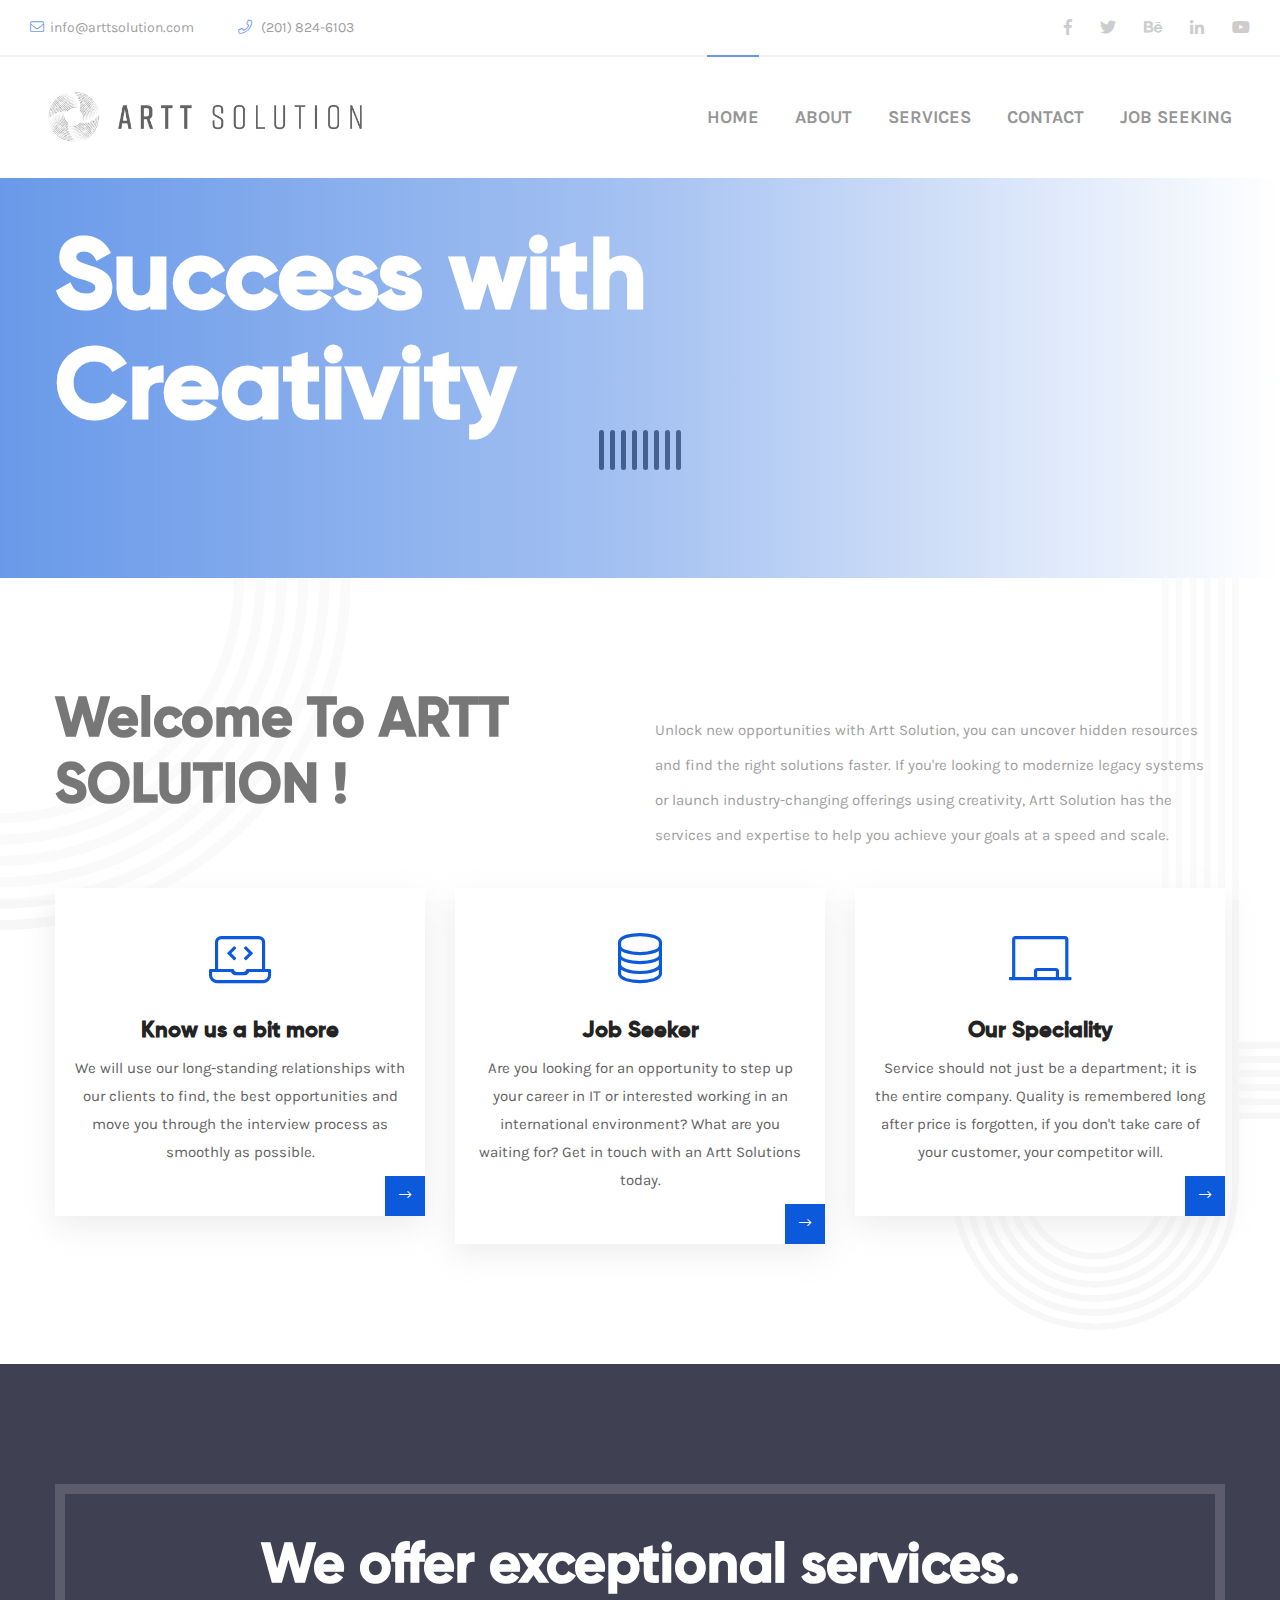
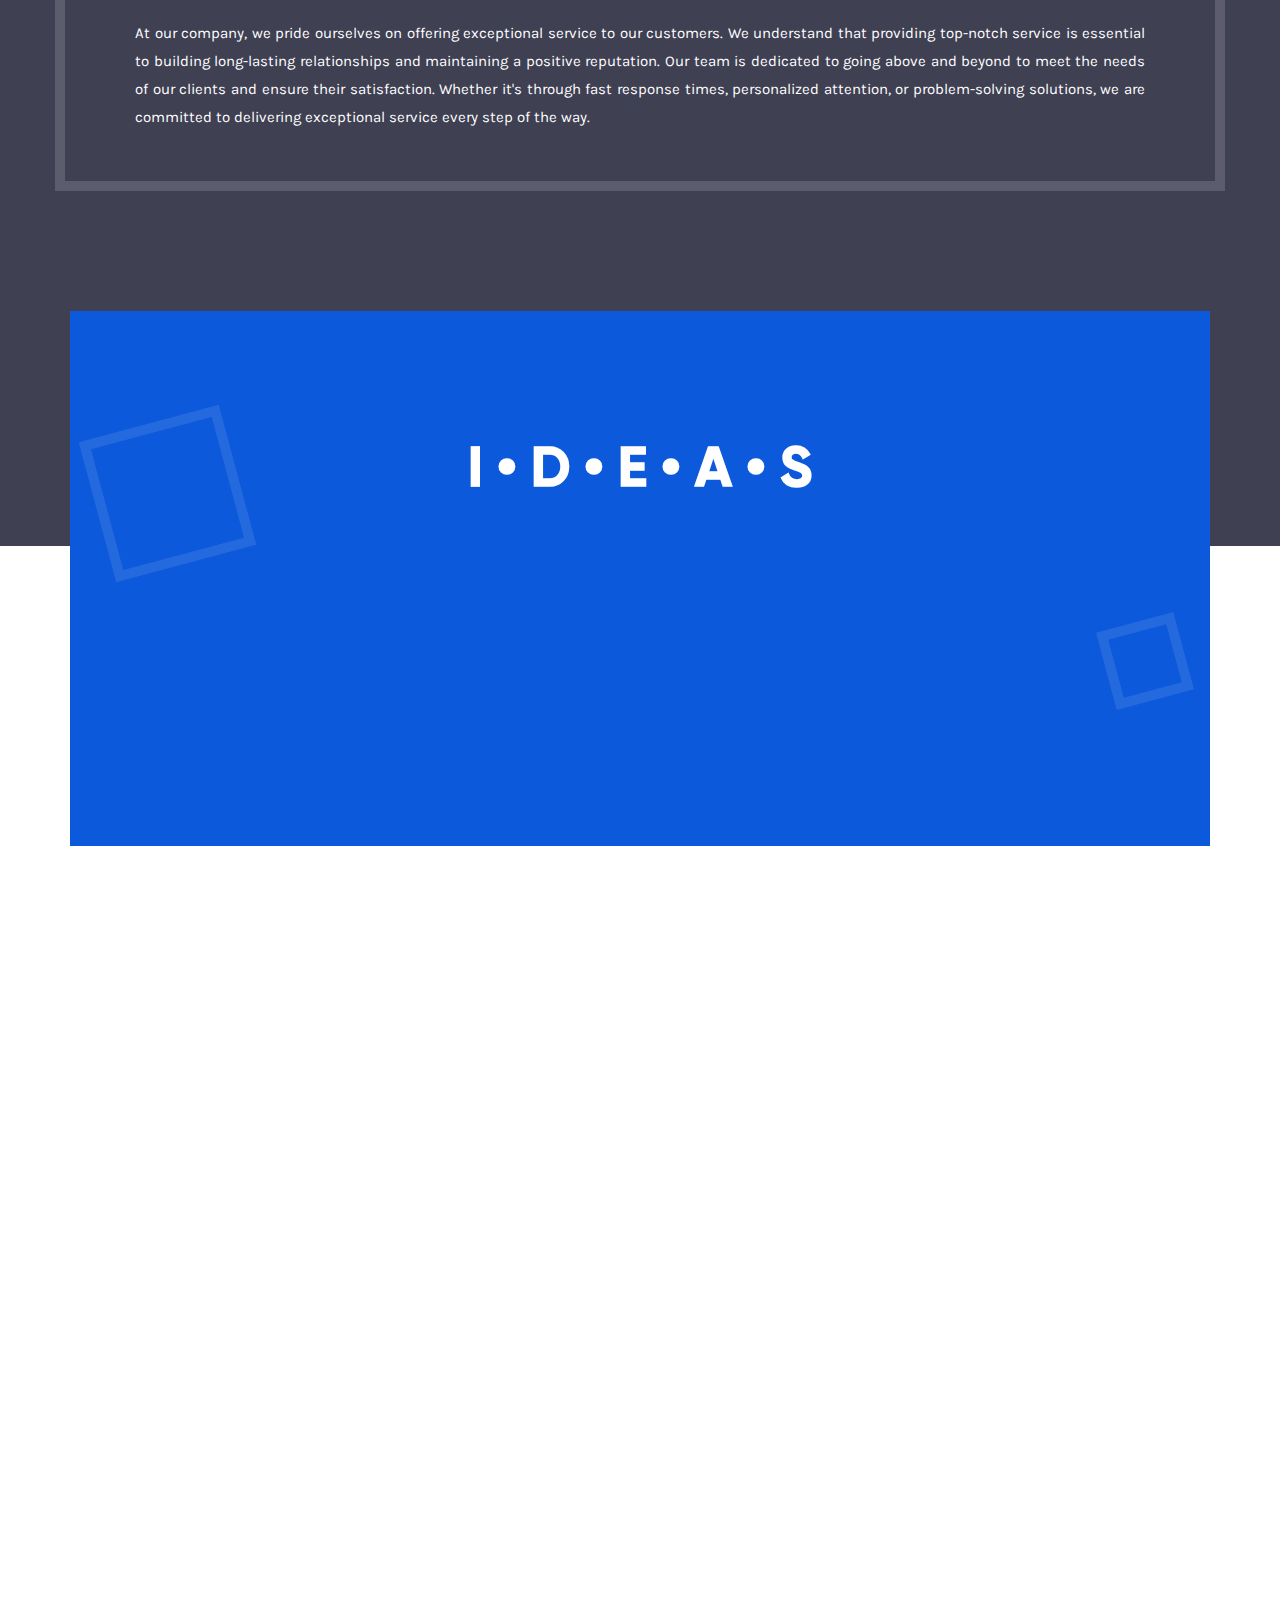
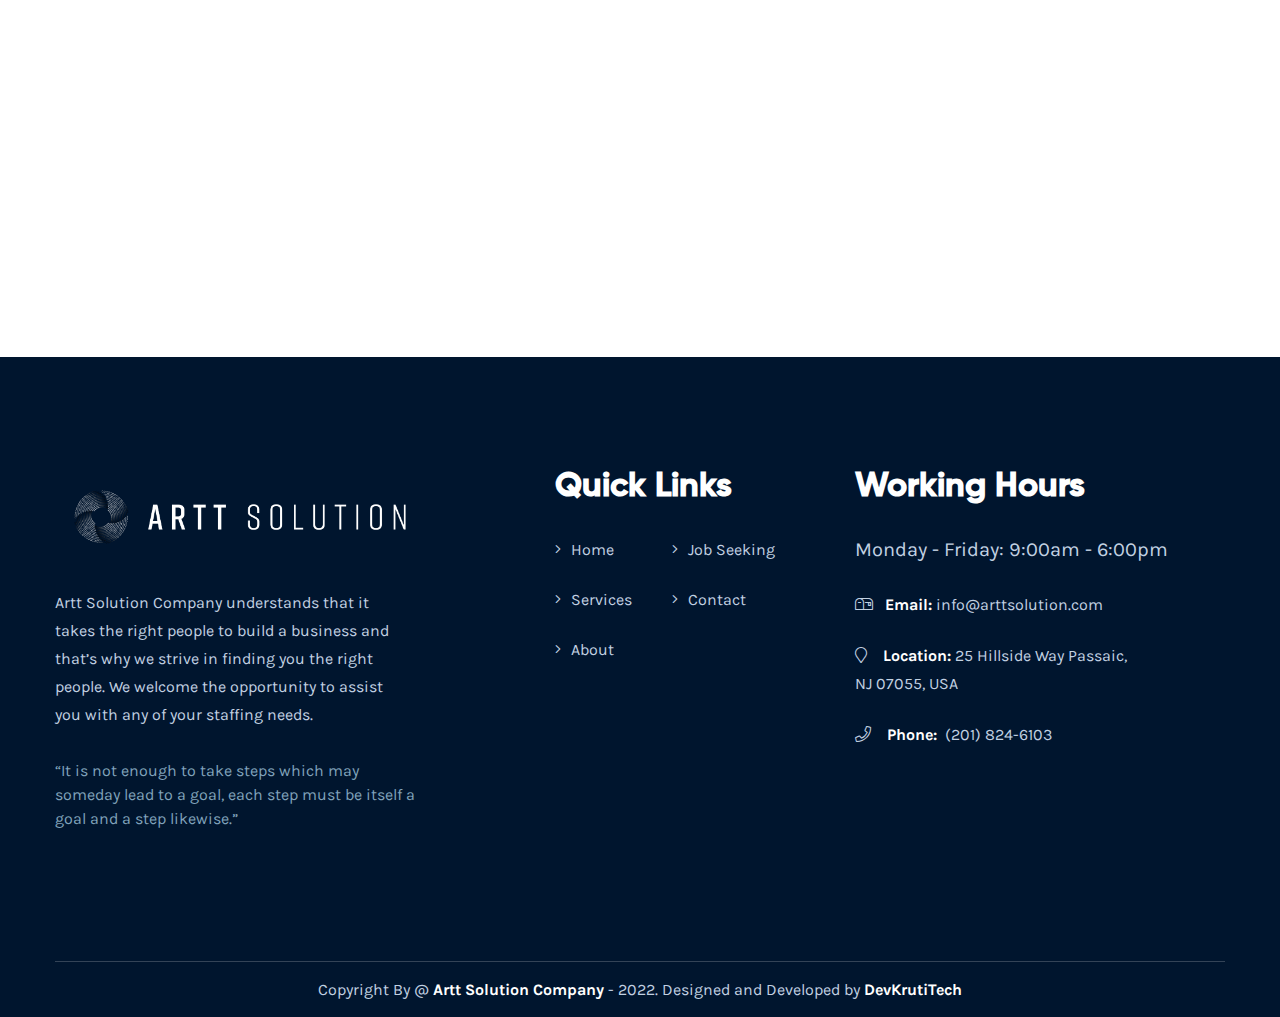
==== index.html @ cd1daffe "merry christmas" ====
<!doctype html>
<html lang="en">

<head>
    <meta charset="utf-8">
    <meta http-equiv="x-ua-compatible" content="ie=edge">
    <meta name="description" content="">
    <meta name="viewport" content="width=device-width, initial-scale=1, shrink-to-fit=no">
    <title>Artt Solution | HomePage</title>
    <link rel="shortcut icon" href="assets/logo/Artt Solution-Faviicon.png" type="image/png">
    <link rel="stylesheet" href="assets/css/bootstrap.min.css">
    <link rel="stylesheet" href="assets/css/all.css">
    <link rel="stylesheet" href="assets/css/magnific-popup.css">
    <link rel="stylesheet" href="assets/css/nice-select.css">
    <link rel="stylesheet" href="assets/css/animate.min.css">
    <link rel="stylesheet" href="assets/css/slick.css">
    <link rel="stylesheet" href="assets/css/default.css">
    <link rel="stylesheet" href="assets/css/style.css">
</head>

<body>
    <div class="preloader">
        <div class="loading">
            <div class="line"></div>
            <div class="line"></div>
            <div class="line"></div>
            <div class="line"></div>
            <div class="line"></div>
            <div class="line"></div>
            <div class="line"></div>
            <div class="line"></div>
        </div>
    </div>

    <header class="header-area header-area-2 header-area-4">
        <div class="header-top pl-30 pr-30 white-bg">
            <div class="row align-items-center">
                <div class="col-md-6 col-sm-7">
                    <div class="header-left-side text-center text-sm-left">
                        <ul>
                            <li><a href="mailto:info@arttsolution.com"><i class="fal fa-envelope"></i>info@arttsolution.com</a></li>
                            <li><a href="tel:(201) 824-6103"><i class="fal fa-phone"></i> (201) 824-6103</a></li>
                        </ul>
                    </div>
                </div>
                <div class="col-md-6 col-sm-5">
                    <div class="header-right-social text-center text-sm-right">
                        <ul>
                            <li><a href="#"><i class="fab fa-facebook-f"></i></a></li>
                            <li><a href="#"><i class="fab fa-twitter"></i></a></li>
                            <li><a href="#"><i class="fab fa-behance"></i></a></li>
                            <li><a href="#"><i class="fab fa-linkedin-in"></i></a></li>
                            <li><a href="#"><i class="fab fa-youtube"></i></a></li>
                        </ul>
                    </div>
                </div>
            </div>
        </div>
        <div class="header-nav">
            <div class="navigation">
                <nav class="navbar navbar-expand-lg navbar-light ">
                    <a class="navbar-brand" href="index.html"><img src="assets/logo/Artt-solution.png" alt="Artt Solution Logo" ></a> <!-- logo -->
                    <button class="navbar-toggler" type="button" data-toggle="collapse" data-target="#navbarSupportedContent" aria-controls="navbarSupportedContent" aria-expanded="false" aria-label="Toggle navigation">
                        <span class="toggler-icon"></span>
                        <span class="toggler-icon"></span>
                        <span class="toggler-icon"></span>
                    </button> <!-- navbar toggler -->

                    <div class="collapse navbar-collapse sub-menu-bar" id="navbarSupportedContent">
                        <ul class="navbar-nav ml-auto">
                            <li class="nav-item active">
                                <a class="nav-link" href="index.html">Home</a>
                                
                            </li>
                            <li class="nav-item">
                                <a class="nav-link" href="about.html">About</a>
                            </li>
                            <li class="nav-item">
                                <a class="nav-link" href="services.html">Services</a>
                            </li>
                           
                            <li class="nav-item">
                                <a class="nav-link" href="contact.html">Contact</a>
                            </li>
                            <li class="nav-item">
                                <a class="nav-link" href="jobseeker.html">Job Seeking</a>
                            </li>
                        </ul>
                    </div> 
                    <!-- <div class="navbar-btn mr-100">
                        <a class="main-btn" href="#">Job Seeking <i class="fal fa-long-arrow-right"></i></a>
                    </div> -->
                </nav>
            </div> 
        </div>
    </header>

    <div class="banner-active">
        <div class="single-banner bg_cover" style="background-image: url(https://images.unsplash.com/photo-1498050108023-c5249f4df085?ixlib=rb-4.0.3&ixid=MnwxMjA3fDB8MHxwaG90by1wYWdlfHx8fGVufDB8fHx8&auto=format&fit=crop&w=872&q=80);">
            <div class="banner-overlay">
                <div class="container">
                    <div class="row">
                        <div class="col-lg-9">
                            <div class="banner-content">
                                <!-- <span data-animation="fadeInLeft" data-delay="0.5s">IT Business Consulting</span> -->
                                <h1 data-animation="fadeInLeft" data-delay="0.9s" class="title">Success with<br>Creativity</h1>
                                <p data-animation="fadeInLeft" data-delay="1.3s"></p>
                                <!-- <a data-animation="fadeInUp" data-delay="1.6s" class="main-btn" href="about.html">About Us <i class="fal fa-long-arrow-right"></i></a> -->
                            </div> <!-- banner content -->
                        </div>
                    </div> <!-- row -->
                </div> <!-- container -->
            </div>
        </div>
        
    </div>

    <div class="who-we-are-area pt-110 pb-120">
        <div class="container">
            <div class="row">
                <div class="col-lg-5 wow fadeInLeft" data-wow-duration="1s" data-wow-delay="0s">
                    <div class="section-title">
                        <!-- <span>--------------</span> -->
                        <h2 class="title">Welcome to ARTT SOLUTION !</h2>
                    </div> <!-- section title -->
                </div>
                <div class="col-lg-6 offset-lg-1 wow fadeInRight"  data-wow-duration="1.5s" data-wow-delay="0s">
                    <div class="section-title">
                        <p>Unlock new opportunities with Artt Solution, you can uncover hidden resources and find the right solutions faster. If you're looking to modernize legacy systems or launch industry-changing offerings using creativity, Artt Solution has the services and expertise to help you achieve your goals at a speed and scale.</p>
                    </div> <!-- section title -->
                </div>
            </div>
            <div class="row">
                <div class="col-lg-4 col-md-6 col-sm-6 wow slideInUp" data-wow-duration=".5s" data-wow-delay="0s">
                    <div class="what-we-do-item text-center mt-30">
                        <i class="fal fa-laptop-code"></i>
                        <h5 class="title">Know us a bit more</h5>
                        <p>We will use our long-standing relationships with our clients to find, the best opportunities and move you through the interview process as smoothly as possible.</p>
                        <a href="about.html"><i class="fal fa-long-arrow-right"></i></a>
                    </div> <!-- what we do item -->
                </div>
                <div class="col-lg-4 col-md-6 col-sm-6 wow slideInUp" data-wow-duration="1.5s" data-wow-delay="0s">
                    <div class="what-we-do-item text-center mt-30">
                        <i class="fal fa-database"></i>
                        <h5 class="title">Job Seeker</h5>
                        <p>Are you looking for an opportunity to step up your career in IT or interested working in an international environment? What are you waiting for? Get in touch with an Artt Solutions today.</p>
                        <a href="jobseeker.html"><i class="fal fa-long-arrow-right"></i></a>
                    </div> <!-- what we do item -->
                </div>
                <div class="col-lg-4 col-md-6 col-sm-6 wow slideInUp" data-wow-duration="2s" data-wow-delay="0s">
                    <div class="what-we-do-item text-center mt-30">
                        <i class="fal fa-chalkboard"></i>
                        <h5 class="title">Our Speciality </h5>
                        <p>Service should not just be a department; it is the entire company. Quality is remembered long after price is forgotten, if you don't take care of your customer, your competitor will.</p>
                        <a href="services.html"><i class="fal fa-long-arrow-right"></i></a>
                    </div> <!-- what we do item -->
                </div>
                
            </div> <!-- row -->
        </div> <!-- container -->
        <div class="what-we-are-shape-1">
            <img src="assets/images/what-we-are-shape-1.png" alt="shape">
        </div>
        <div class="what-we-are-shape-2">
            <img src="assets/images/what-we-are-shape-2.png" alt="shape">
        </div>
    </div>

    <div class="solution-area bg_cover" style="background-image: url(https://images.unsplash.com/photo-1454165804606-c3d57bc86b40?ixlib=rb-4.0.3&ixid=MnwxMjA3fDB8MHxwaG90by1wYWdlfHx8fGVufDB8fHx8&auto=format&fit=crop&w=870&q=80);">
        <div class="solution-overlay pt-120">
            <div class="container">
                <div class="row align-items-center">
                    <div class="col-lg-12">
                        <div class="solution-box">
                            <div class="solution-content" style="margin-right:0px!important;">
                                <h3 class="title text-center">We offer exceptional services.</h3>
                                <p style="text-align: justify;">At our company, we pride ourselves on offering exceptional service to our customers. We understand that providing top-notch service is essential to building long-lasting relationships and maintaining a positive reputation. Our team is dedicated to going above and beyond to meet the needs of our clients and ensure their satisfaction. Whether it's through fast response times, personalized attention, or problem-solving solutions, we are committed to delivering exceptional service every step of the way.</p>
                               
                            </div>
                        </div> <!-- solution box -->
                    </div>
                    
                </div> <!-- row -->
            </div> <!-- container -->
        </div>
    </div>

    <div class="services-title-area">
        <div class="container">
            <div class="row justify-content-center">
                <div class="col-lg-12">
                    <div class="services-title-item text-center">
                        <div class="ring-shape"></div>
                        <!-- <span>IDEAS</span> -->
                        <h3 class="title">I • D • E • A • S</h3>
                    </div> <!-- services title item -->
                </div>
            </div> <!-- row -->
        </div> <!-- container -->
    </div>

    <div class="latest-services-area">
        <div class="container">
            <div class="row justify-content-center">
                <div class="col-lg-4 col-md-6 col-sm-9 wow fadeInUp" data-wow-duration=".5s" data-wow-delay="0s">
                    <div class="single-services mt-30 mb-55">
                        <div class="services-thumb">
                            <img src="assets/ideas-images/1.png" alt="">
                        </div>
                        <div class="services-content">
                            <h4 class="title">INVENTIVE</h4>
                            <p>Our solutions challenge conventional working methods and deliver exceptional results.</p>
   
                        </div>
                    </div> <!-- single services -->
                </div>
                <div class="col-lg-4 col-md-6 col-sm-9 wow fadeInUp" data-wow-duration="1s" data-wow-delay="0s">
                    <div class="single-services mt-30 mb-55">
                        <div class="services-thumb">
                            <img src="assets/ideas-images/2.png" alt="">
                        </div>
                        <div class="services-content">
                            <h4 class="title">DEVOTED</h4>
                            <p>Our clients' satisfaction is solely based on the quality of our work. In order to meet our customers' needs, our teams strive to deliver high-quality services 24/7. As committed as your own employees, our teams are devoted to your business</p>
   
                        </div>
                    </div> <!-- single services -->
                </div>
                <div class="col-lg-4 col-md-6 col-sm-9 wow fadeInUp" data-wow-duration="1.5s" data-wow-delay="0s">
                    <div class="single-services mt-30 mb-55">
                        <div class="services-thumb">
                            <img src="assets/ideas-images/3.png" alt="">
                        </div>
                        <div class="services-content">
                            <h4 class="title">EXCELLENCE</h4>
                            <p>Excellence is at the core of everything we do. The professionalism and experience of our team are matched by their enthusiasm for achieving results.</p>

                        </div>
                    </div> <!-- single services -->
                </div>
                <div class="col-lg-4 col-md-6 col-sm-9 wow fadeInUp" data-wow-duration="2s" data-wow-delay="0s">
                    <div class="single-services mt-30 mb-55">
                        <div class="services-thumb">
                            <img src="assets/ideas-images/4.png" alt="">
                        </div>
                        <div class="services-content">
                            <h4 class="title">ADAPTABILITY</h4>
                            <p>Our large team of experienced staff allows us to quickly adapt to your business's needs. We respond swiftly to your changing business needs with our responsive and agile approach to delivery. </p>

                        </div>
                    </div> <!-- single services -->
                </div>
                <div class="col-lg-4 col-md-6 col-sm-9 wow fadeInUp" data-wow-duration="2.5s" data-wow-delay="0s">
                    <div class="single-services mt-30 mb-55">
                        <div class="services-thumb">
                            <img src="assets/ideas-images/5.png" alt="">
                        </div>
                        <div class="services-content">
                            <h4 class="title">STRATEGIC</h4>
                            <p>We excel at achieving and exceeding your strategic goals through seamless collaboration with your business. Our team understands the unique requirements of your business and delivers them as an extension of your own.</p>
                       
                        </div>
                    </div> <!-- single services -->
                </div>
            </div> <!-- row -->
        </div> <!-- container -->
    </div>

    <!-- <div class="why-choose-area">
        <div class="container">
            <div class="row justify-content-center">
                <div class="col-lg-8">
                    <div class="section-title text-center">
                        <span>why choose us</span>
                        <h2 class="title">We Are Very Different Form Others IT Solutions</h2>
                    </div>
                </div>
            </div>
            <div class="row justify-content-center">
                <div class="col-lg-4 col-md-6 col-sm-9 wow slideInUp" data-wow-duration=".5s" data-wow-delay="0s">
                    <div class="single-choose text-center mt-30">
                        <div class="icon-box">
                            <span></span>
                            <i class="fal fa-laptop-code"></i>
                        </div>
                        <h4 class="title">Cyber Security</h4>
                        <p>We prioritize cybersecurity protocols in order to protect our clients and their assets from potential cyber attacks.</p>
                    </div>
                </div>
                <div class="col-lg-4 col-md-6 col-sm-9 wow slideInUp" data-wow-duration="1s" data-wow-delay="0s">
                    <div class="single-choose text-center mt-30">
                        <div class="icon-box">
                            <span></span>
                            <i class="fal fa-server"></i>
                        </div>
                        <h4 class="title">Computer Networks</h4>
                        <p>We are consistently anticipating in deploying a well structered network, which is hily realiable and can handle heavy loads in same time while provinding best throughput.</p>
                    </div>
                </div>
                <div class="col-lg-4 col-md-6 col-sm-9 wow slideInUp" data-wow-duration="1.5s" data-wow-delay="0s">
                    <div class="single-choose text-center mt-30">
                        <div class="icon-box">
                            <span></span>
                            <i class="fal fa-tools"></i>
                        </div>
                        <h4 class="title">Infrastructure</h4>
                        <p>We assist you and also make infrastructure for computers that can be on your premices or into cloud. Transforming your vision into real computer infrastructure.</p>
                    </div>
                </div>
            </div>
        </div>
        <div class="choose-dot">
            <img src="assets/images/choose-dot.png" alt="">
        </div>
        <div class="choose-shape">
            <img src="assets/images/choose-shape.png" alt="">
        </div>
    </div> -->

    

    

    <footer class="footer-area footer-area-2 footer-area-1 bg_cover" style="background-image: url(assets/images/footer-bg.jpg);">
        <div class="footer-overlay">
            <div class="container position-relative">
                <div class="row">
                    <div class="col-lg-4 col-md-7">
                        <div class="widget-item-1 mt-30">
                            <img src="assets/logo/Artt Solution-White.png" alt="">
                            <p>Artt Solution Company understands that it takes the right people to build a business and that’s why we strive in finding you the right people.
                                We welcome the opportunity to assist you with any of your staffing needs.</p><p></p>
                                “It is not enough to take steps which may someday lead to a goal,
                                each step must be itself a goal and a step likewise.”
                                </p>
                        </div> <!-- widget item 1 -->
                    </div>
                    <div class="col-lg-3 offset-lg-1 col-md-5">
                        <div class="widget-item-2 mt-30">
                            <h4 class="title">Quick Links</h4>
                            <div class="footer-list">
                                <ul>
                                    <li><a href="index.html"><i class="fal fa-angle-right"></i> Home</a></li>
                                    <li><a href="services.html"><i class="fal fa-angle-right"></i> Services</a></li>
                                    <li><a href="about.html"><i class="fal fa-angle-right"></i> About</a></li>

                                </ul>
                                <ul>
                                    <li><a href="jobseeker.html"><i class="fal fa-angle-right"></i> Job Seeking</a></li>
                                    <li><a href="contact.html"><i class="fal fa-angle-right"></i> Contact</a></li>
                                </ul>
                            </div>
                        </div> <!-- widget item 2 -->
                    </div>
                    <div class="col-lg-4 col-md-6">
                        <div class="widget-item-2 widget-item-3 mt-30">
                            <h4 class="title">Working Hours</h4>
                            <ul>
                                <li>Monday - Friday: 9:00am - 6:00pm</li>
                                <li></li>
                            </ul>
                            <p><i class="fal fa-mailbox"></i>&nbsp;&nbsp;&nbsp;<span>Email: </span> info@arttsolution.com</p>
                            <p><i class="fal fa-map-marker"></i> &nbsp;&nbsp;&nbsp;<span>Location: </span> 25 Hillside Way
                                Passaic, <br> NJ 07055, USA
                                </p>
                            <p><i class="fal fa-phone"></i> &nbsp;&nbsp;&nbsp;<span>Phone:&nbsp;</span> (201) 824-6103</p>
                            <!-- <a href="#"><i class="fal fa-angle-right"></i>Discover More</a> -->
                        </div> <!-- widget item 3 -->
                    </div>
                </div> <!-- row -->
                <div class="row">
                    <div class="col-lg-12">
                        <div class="footer-copyright">
                            <p>Copyright By @ <span>Artt Solution Company</span> - 2022. Designed and Developed by   <a href="https://devkrutitech.com"><span>DevKrutiTech</span></a></p>
                        </div> <!-- footer copyright -->
                    </div>
                </div> <!-- row -->
            </div> <!-- container -->
        </div>
    </footer>
    
    <div class="back-to-top back-to-top-2">
        <a href="">
            <i class="fas fa-arrow-up"></i>
        </a>
    </div>
    <script src="assets/js/vendor/modernizr-3.6.0.min.js"></script>
    <script src="assets/js/vendor/jquery-1.12.4.min.js"></script>
    <script src="assets/js/bootstrap.min.js"></script>
    <script src="assets/js/popper.min.js"></script>
    <script src="assets/js/slick.min.js"></script>
    <script src="assets/js/isotope.pkgd.min.js"></script>
    <script src="assets/js/imagesloaded.pkgd.min.js"></script>
    <script src="assets/js/jquery.magnific-popup.min.js"></script>
    <script src="assets/js/jquery.counterup.min.js"></script>
    <script src="assets/js/circle-progress.min.js"></script>
    <script src="assets/js/jquery.syotimer.min.js"></script>
    <script src="assets/js/jquery.nice-select.min.js"></script>
    <script src="assets/js/wow.min.js"></script>
    <script src="assets/js/waypoints.min.js"></script>
    <script src="assets/js/main.js"></script>
</body>

</html>
---- assets/css/nice-select.css ----
.nice-select {
  -webkit-tap-highlight-color: transparent;
  background-color: #fff;
  border-radius: 5px;
  border: solid 1px #e8e8e8;
  box-sizing: border-box;
  clear: both;
  cursor: pointer;
  display: block;
  float: left;
  font-family: inherit;
  font-size: 14px;
  font-weight: normal;
  height: 42px;
  line-height: 40px;
  outline: none;
  padding-left: 18px;
  padding-right: 30px;
  position: relative;
  text-align: left !important;
  -webkit-transition: all 0.2s ease-in-out;
  transition: all 0.2s ease-in-out;
  -webkit-user-select: none;
     -moz-user-select: none;
      -ms-user-select: none;
          user-select: none;
  white-space: nowrap;
  width: auto; }
  .nice-select:hover {
    border-color: #dbdbdb; }
  .nice-select:active, .nice-select.open, .nice-select:focus {
    border-color: #999; }
  .nice-select:after {
    border-bottom: 2px solid #999;
    border-right: 2px solid #999;
    content: '';
    display: block;
    height: 5px;
    margin-top: -4px;
    pointer-events: none;
    position: absolute;
    right: 12px;
    top: 50%;
    -webkit-transform-origin: 66% 66%;
        -ms-transform-origin: 66% 66%;
            transform-origin: 66% 66%;
    -webkit-transform: rotate(45deg);
        -ms-transform: rotate(45deg);
            transform: rotate(45deg);
    -webkit-transition: all 0.15s ease-in-out;
    transition: all 0.15s ease-in-out;
    width: 5px; }
  .nice-select.open:after {
    -webkit-transform: rotate(-135deg);
        -ms-transform: rotate(-135deg);
            transform: rotate(-135deg); }
  .nice-select.open .list {
    opacity: 1;
    pointer-events: auto;
    -webkit-transform: scale(1) translateY(0);
        -ms-transform: scale(1) translateY(0);
            transform: scale(1) translateY(0); }
  .nice-select.disabled {
    border-color: #ededed;
    color: #999;
    pointer-events: none; }
    .nice-select.disabled:after {
      border-color: #cccccc; }
  .nice-select.wide {
    width: 100%; }
    .nice-select.wide .list {
      left: 0 !important;
      right: 0 !important; }
  .nice-select.right {
    float: right; }
    .nice-select.right .list {
      left: auto;
      right: 0; }
  .nice-select.small {
    font-size: 12px;
    height: 36px;
    line-height: 34px; }
    .nice-select.small:after {
      height: 4px;
      width: 4px; }
    .nice-select.small .option {
      line-height: 34px;
      min-height: 34px; }
  .nice-select .list {
    background-color: #fff;
    border-radius: 5px;
    box-shadow: 0 0 0 1px rgba(68, 68, 68, 0.11);
    box-sizing: border-box;
    margin-top: 4px;
    opacity: 0;
    overflow: hidden;
    padding: 0;
    pointer-events: none;
    position: absolute;
    top: 100%;
    left: 0;
    -webkit-transform-origin: 50% 0;
        -ms-transform-origin: 50% 0;
            transform-origin: 50% 0;
    -webkit-transform: scale(0.75) translateY(-21px);
        -ms-transform: scale(0.75) translateY(-21px);
            transform: scale(0.75) translateY(-21px);
    -webkit-transition: all 0.2s cubic-bezier(0.5, 0, 0, 1.25), opacity 0.15s ease-out;
    transition: all 0.2s cubic-bezier(0.5, 0, 0, 1.25), opacity 0.15s ease-out;
    z-index: 9; }
    .nice-select .list:hover .option:not(:hover) {
      background-color: transparent !important; }
  .nice-select .option {
    cursor: pointer;
    font-weight: 400;
    line-height: 40px;
    list-style: none;
    min-height: 40px;
    outline: none;
    padding-left: 18px;
    padding-right: 29px;
    text-align: left;
    -webkit-transition: all 0.2s;
    transition: all 0.2s; }
    .nice-select .option:hover, .nice-select .option.focus, .nice-select .option.selected.focus {
      background-color: #f6f6f6; }
    .nice-select .option.selected {
      font-weight: bold; }
    .nice-select .option.disabled {
      background-color: transparent;
      color: #999;
      cursor: default; }

.no-csspointerevents .nice-select .list {
  display: none; }

.no-csspointerevents .nice-select.open .list {
  display: block; }
---- assets/css/default.css ----
/* Deafult Margin & Padding */
/*-- Margin Top --*/
.mt-5 {
	margin-top: 5px;
}
.mt-10 {
	margin-top: 10px;
}
.mt-15 {
	margin-top: 15px;
}
.mt-20 {
	margin-top: 20px;
}
.mt-25 {
	margin-top: 25px;
}
.mt-30 {
	margin-top: 30px;
}
.mt-35 {
	margin-top: 35px;
}
.mt-40 {
	margin-top: 40px;
}
.mt-45 {
	margin-top: 45px;
}
.mt-50 {
	margin-top: 50px;
}
.mt-55 {
	margin-top: 55px;
}
.mt-60 {
	margin-top: 60px;
}
.mt-65 {
	margin-top: 65px;
}
.mt-70 {
	margin-top: 70px;
}
.mt-75 {
	margin-top: 75px;
}
.mt-80 {
	margin-top: 80px;
}
.mt-85 {
	margin-top: 85px;
}
.mt-90 {
	margin-top: 90px;
}
.mt-95 {
	margin-top: 95px;
}
.mt-100 {
	margin-top: 100px;
}
.mt-105 {
	margin-top: 105px;
}
.mt-110 {
	margin-top: 110px;
}
.mt-115 {
	margin-top: 115px;
}
.mt-120 {
	margin-top: 120px;
}
.mt-125 {
	margin-top: 125px;
}
.mt-130 {
	margin-top: 130px;
}
.mt-135 {
	margin-top: 135px;
}
.mt-140 {
	margin-top: 140px;
}
.mt-145 {
	margin-top: 145px;
}
.mt-150 {
	margin-top: 150px;
}
.mt-155 {
	margin-top: 155px;
}
.mt-160 {
	margin-top: 160px;
}
.mt-165 {
	margin-top: 165px;
}
.mt-170 {
	margin-top: 170px;
}
.mt-175 {
	margin-top: 175px;
}
.mt-180 {
	margin-top: 180px;
}
.mt-185 {
	margin-top: 185px;
}
.mt-190 {
	margin-top: 190px;
}
.mt-195 {
	margin-top: 195px;
}
.mt-200 {
	margin-top: 200px;
}
/*-- Margin Bottom --*/

.mb-5 {
	margin-bottom: 5px;
}
.mb-10 {
	margin-bottom: 10px;
}
.mb-15 {
	margin-bottom: 15px;
}
.mb-20 {
	margin-bottom: 20px;
}
.mb-25 {
	margin-bottom: 25px;
}
.mb-30 {
	margin-bottom: 30px;
}
.mb-35 {
	margin-bottom: 35px;
}
.mb-40 {
	margin-bottom: 40px;
}
.mb-45 {
	margin-bottom: 45px;
}
.mb-50 {
	margin-bottom: 50px;
}
.mb-55 {
	margin-bottom: 55px;
}
.mb-60 {
	margin-bottom: 60px;
}
.mb-65 {
	margin-bottom: 65px;
}
.mb-70 {
	margin-bottom: 70px;
}
.mb-75 {
	margin-bottom: 75px;
}
.mb-80 {
	margin-bottom: 80px;
}
.mb-85 {
	margin-bottom: 85px;
}
.mb-90 {
	margin-bottom: 90px;
}
.mb-95 {
	margin-bottom: 95px;
}
.mb-100 {
	margin-bottom: 100px;
}
.mb-105 {
	margin-bottom: 105px;
}
.mb-110 {
	margin-bottom: 110px;
}
.mb-115 {
	margin-bottom: 115px;
}
.mb-120 {
	margin-bottom: 120px;
}
.mb-125 {
	margin-bottom: 125px;
}
.mb-130 {
	margin-bottom: 130px;
}
.mb-135 {
	margin-bottom: 135px;
}
.mb-140 {
	margin-bottom: 140px;
}
.mb-145 {
	margin-bottom: 145px;
}
.mb-150 {
	margin-bottom: 150px;
}
.mb-155 {
	margin-bottom: 155px;
}
.mb-160 {
	margin-bottom: 160px;
}
.mb-165 {
	margin-bottom: 165px;
}
.mb-170 {
	margin-bottom: 170px;
}
.mb-175 {
	margin-bottom: 175px;
}
.mb-180 {
	margin-bottom: 180px;
}
.mb-185 {
	margin-bottom: 185px;
}
.mb-190 {
	margin-bottom: 190px;
}
.mb-195 {
	margin-bottom: 195px;
}
.mb-200 {
	margin-bottom: 200px;
}
/*-- margin left --*/
.ml-5 {
	margin-left: 5px;
}
.ml-10 {
	margin-left: 10px;
}
.ml-15 {
	margin-left: 15px;
}
.ml-20 {
	margin-left: 20px;
}
.ml-25 {
	margin-left: 25px;
}
.ml-30 {
	margin-left: 30px;
}
.ml-35 {
	margin-left: 35px;
}
.ml-40 {
	margin-left: 40px;
}
.ml-45 {
	margin-left: 45px;
}
.ml-50 {
	margin-left: 50px;
}
.ml-55 {
	margin-left: 55px;
}
.ml-60 {
	margin-left: 60px;
}
.ml-65 {
	margin-left: 65px;
}
.ml-70 {
	margin-left: 70px;
}
.ml-75 {
	margin-left: 75px;
}
.ml-80 {
	margin-left: 80px;
}
.ml-85 {
	margin-left: 85px;
}
.ml-90 {
	margin-left: 90px;
}
.ml-95 {
	margin-left: 95px;
}
.ml-100 {
	margin-left: 100px;
}
.ml-105 {
	margin-left: 105px;
}
.ml-110 {
	margin-left: 110px;
}
.ml-115 {
	margin-left: 115px;
}
.ml-120 {
	margin-left: 120px;
}
.ml-125 {
	margin-left: 125px;
}
.ml-130 {
	margin-left: 130px;
}
.ml-135 {
	margin-left: 135px;
}
.ml-140 {
	margin-left: 140px;
}
.ml-145 {
	margin-left: 145px;
}
.ml-150 {
	margin-left: 150px;
}
.ml-155 {
	margin-left: 155px;
}
.ml-160 {
	margin-left: 160px;
}
.ml-165 {
	margin-left: 165px;
}
.ml-170 {
	margin-left: 170px;
}
.ml-175 {
	margin-left: 175px;
}
.ml-180 {
	margin-left: 180px;
}
.ml-185 {
	margin-left: 185px;
}
.ml-190 {
	margin-left: 190px;
}
.ml-195 {
	margin-left: 195px;
}
.ml-200 {
	margin-left: 200px;
}
/*-- margin right --*/
.mr-5 {
	margin-right: 5px;
}
.mr-10 {
	margin-right: 10px;
}
.mr-15 {
	margin-right: 15px;
}
.mr-20 {
	margin-right: 20px;
}
.mr-25 {
	margin-right: 25px;
}
.mr-30 {
	margin-right: 30px;
}
.mr-35 {
	margin-right: 35px;
}
.mr-40 {
	margin-right: 40px;
}
.mr-45 {
	margin-right: 45px;
}
.mr-50 {
	margin-right: 50px;
}
.mr-55 {
	margin-right: 55px;
}
.mr-60 {
	margin-right: 60px;
}
.mr-65 {
	margin-right: 65px;
}
.mr-70 {
	margin-right: 70px;
}
.mr-75 {
	margin-right: 75px;
}
.mr-80 {
	margin-right: 80px;
}
.mr-85 {
	margin-right: 85px;
}
.mr-90 {
	margin-right: 90px;
}
.mr-95 {
	margin-right: 95px;
}
.mr-100 {
	margin-right: 100px;
}
.mr-105 {
	margin-right: 105px;
}
.mr-110 {
	margin-right: 110px;
}
.mr-115 {
	margin-right: 115px;
}
.mr-120 {
	margin-right: 120px;
}
.mr-125 {
	margin-right: 125px;
}
.mr-130 {
	margin-right: 130px;
}
.mr-135 {
	margin-right: 135px;
}
.mr-140 {
	margin-right: 140px;
}
.mr-145 {
	margin-right: 145px;
}
.mr-150 {
	margin-right: 150px;
}
.mr-155 {
	margin-right: 155px;
}
.mr-160 {
	margin-right: 160px;
}
.mr-165 {
	margin-right: 165px;
}
.mr-170 {
	margin-right: 170px;
}
.mr-175 {
	margin-right: 175px;
}
.mr-180 {
	margin-right: 180px;
}
.mr-185 {
	margin-right: 185px;
}
.mr-190 {
	margin-right: 190px;
}
.mr-195 {
	margin-right: 195px;
}
.mr-200 {
	margin-right: 200px;
}


/*-- Padding Top --*/

.pt-5 {
	padding-top: 5px;
}
.pt-10 {
	padding-top: 10px;
}
.pt-15 {
	padding-top: 15px;
}
.pt-20 {
	padding-top: 20px;
}
.pt-25 {
	padding-top: 25px;
}
.pt-30 {
	padding-top: 30px;
}
.pt-35 {
	padding-top: 35px;
}
.pt-40 {
	padding-top: 40px;
}
.pt-45 {
	padding-top: 45px;
}
.pt-50 {
	padding-top: 50px;
}
.pt-55 {
	padding-top: 55px;
}
.pt-60 {
	padding-top: 60px;
}
.pt-65 {
	padding-top: 65px;
}
.pt-70 {
	padding-top: 70px;
}
.pt-75 {
	padding-top: 75px;
}
.pt-80 {
	padding-top: 80px;
}
.pt-85 {
	padding-top: 85px;
}
.pt-90 {
	padding-top: 90px;
}
.pt-95 {
	padding-top: 95px;
}
.pt-100 {
	padding-top: 100px;
}
.pt-105 {
	padding-top: 105px;
}
.pt-110 {
	padding-top: 110px;
}
.pt-115 {
	padding-top: 115px;
}
.pt-120 {
	padding-top: 120px;
}
.pt-125 {
	padding-top: 125px;
}
.pt-130 {
	padding-top: 130px;
}
.pt-135 {
	padding-top: 135px;
}
.pt-140 {
	padding-top: 140px;
}
.pt-145 {
	padding-top: 145px;
}
.pt-150 {
	padding-top: 150px;
}
.pt-155 {
	padding-top: 155px;
}
.pt-160 {
	padding-top: 160px;
}
.pt-165 {
	padding-top: 165px;
}
.pt-170 {
	padding-top: 170px;
}
.pt-175 {
	padding-top: 175px;
}
.pt-180 {
	padding-top: 180px;
}
.pt-185 {
	padding-top: 185px;
}
.pt-190 {
	padding-top: 190px;
}
.pt-195 {
	padding-top: 195px;
}
.pt-200 {
	padding-top: 200px;
}
/*-- Padding Bottom --*/

.pb-5 {
	padding-bottom: 5px;
}
.pb-10 {
	padding-bottom: 10px;
}
.pb-15 {
	padding-bottom: 15px;
}
.pb-20 {
	padding-bottom: 20px;
}
.pb-25 {
	padding-bottom: 25px;
}
.pb-30 {
	padding-bottom: 30px;
}
.pb-35 {
	padding-bottom: 35px;
}
.pb-40 {
	padding-bottom: 40px;
}
.pb-45 {
	padding-bottom: 45px;
}
.pb-50 {
	padding-bottom: 50px;
}
.pb-55 {
	padding-bottom: 55px;
}
.pb-60 {
	padding-bottom: 60px;
}
.pb-65 {
	padding-bottom: 65px;
}
.pb-70 {
	padding-bottom: 70px;
}
.pb-75 {
	padding-bottom: 75px;
}
.pb-80 {
	padding-bottom: 80px;
}
.pb-85 {
	padding-bottom: 85px;
}
.pb-90 {
	padding-bottom: 90px;
}
.pb-95 {
	padding-bottom: 95px;
}
.pb-100 {
	padding-bottom: 100px;
}
.pb-105 {
	padding-bottom: 105px;
}
.pb-110 {
	padding-bottom: 110px;
}
.pb-115 {
	padding-bottom: 115px;
}
.pb-120 {
	padding-bottom: 120px;
}
.pb-125 {
	padding-bottom: 125px;
}
.pb-130 {
	padding-bottom: 130px;
}
.pb-135 {
	padding-bottom: 135px;
}
.pb-140 {
	padding-bottom: 140px;
}
.pb-145 {
	padding-bottom: 145px;
}
.pb-150 {
	padding-bottom: 150px;
}
.pb-155 {
	padding-bottom: 155px;
}
.pb-160 {
	padding-bottom: 160px;
}
.pb-165 {
	padding-bottom: 165px;
}
.pb-170 {
	padding-bottom: 170px;
}
.pb-175 {
	padding-bottom: 175px;
}
.pb-180 {
	padding-bottom: 180px;
}
.pb-185 {
	padding-bottom: 185px;
}
.pb-190 {
	padding-bottom: 190px;
}
.pb-195 {
	padding-bottom: 195px;
}
.pb-200 {
	padding-bottom: 200px;
}

/*-- Padding left --*/

.pl-0 {
	padding-left: 0px;
}
.pl-5 {
	padding-left: 5px;
}
.pl-10 {
	padding-left: 10px;
}
.pl-15 {
	padding-left: 15px;
}
.pl-20 {
	padding-left: 20px;
}
.pl-25 {
	padding-left: 25px;
}
.pl-30 {
	padding-left: 30px;
}
.pl-35 {
	padding-left: 35px;
}
.pl-40 {
	padding-left: 40px;
}
.pl-45 {
	padding-left: 45px;
}
.pl-50 {
	padding-left: 50px;
}
.pl-55 {
	padding-left: 55px;
}
.pl-60 {
	padding-left: 60px;
}
.pl-65 {
	padding-left: 65px;
}
.pl-70 {
	padding-left: 70px;
}
.pl-75 {
	padding-left: 75px;
}
.pl-80 {
	padding-left: 80px;
}
.pl-85 {
	padding-left: 85px;
}
.pl-90 {
	padding-left: 90px;
}
.pl-100 {
	padding-left: 100px;
}
.pl-105 {
	padding-left: 105px;
}
.pl-110 {
	padding-left: 110px;
}
.pl-115 {
	padding-left: 115px;
}
.pl-120 {
	padding-left: 120px;
}
.pl-125 {
	padding-left: 125px;
}
/*-- Padding right --*/

.pr-0 {
	padding-right: 0px;
}
.pr-5 {
	padding-right: 5px;
}
.pr-10 {
	padding-right: 10px;
}
.pr-15 {
	padding-right: 15px;
}
.pr-20 {
	padding-right: 20px;
}
.pr-25 {
	padding-right: 25px;
}
.pr-30 {
	padding-right: 30px;
}
.pr-35 {
	padding-right: 35px;
}
.pr-40 {
	padding-right: 40px;
}
.pr-45 {
	padding-right: 45px;
}
.pr-50 {
	padding-right: 50px;
}
.pr-55 {
	padding-right: 55px;
}
.pr-60 {
	padding-right: 60px;
}
.pr-65 {
	padding-right: 65px;
}
.pr-70 {
	padding-right: 70px;
}
.pr-75 {
	padding-right: 75px;
}
.pr-80 {
	padding-right: 80px;
}
.pr-85 {
	padding-right: 85px;
}
.pr-90 {
	padding-right: 90px;
}
.pr-95 {
	padding-right: 95px;
}
.pr-100 {
	padding-right: 100px;
}
.pr-105 {
	padding-right: 105px;
}
.pr-110 {
	padding-right: 110px;
}
.pr-115 {
	padding-right: 115px;
}
.pr-120 {
	padding-right: 120px;
}
.pr-125 {
	padding-right: 125px;
}
.pr-130 {
	padding-right: 130px;
}
/* Background Color */

.gray-bg {
	background: #f4fbff;
}
.white-bg {
	background: #fff;
}
.black-bg {
	background: #222;
}
/* Color */

.white {
	color: #fff;
}
.black {
	color: #222;
}
/* black overlay */

[data-overlay] {
	position: relative;
}
[data-overlay]::before {
	background: #000 none repeat scroll 0 0;
	content: "";
	height: 100%;
	left: 0;
	position: absolute;
	top: 0;
	width: 100%;
	z-index: 1;
}
[data-overlay="3"]::before {
	opacity: 0.3;
}
[data-overlay="4"]::before {
	opacity: 0.4;
}
[data-overlay="5"]::before {
	opacity: 0.5;
}
[data-overlay="6"]::before {
	opacity: 0.6;
}
[data-overlay="7"]::before {
	opacity: 0.7;
}
[data-overlay="8"]::before {
	opacity: 0.8;
}
[data-overlay="9"]::before {
	opacity: 0.9;
}
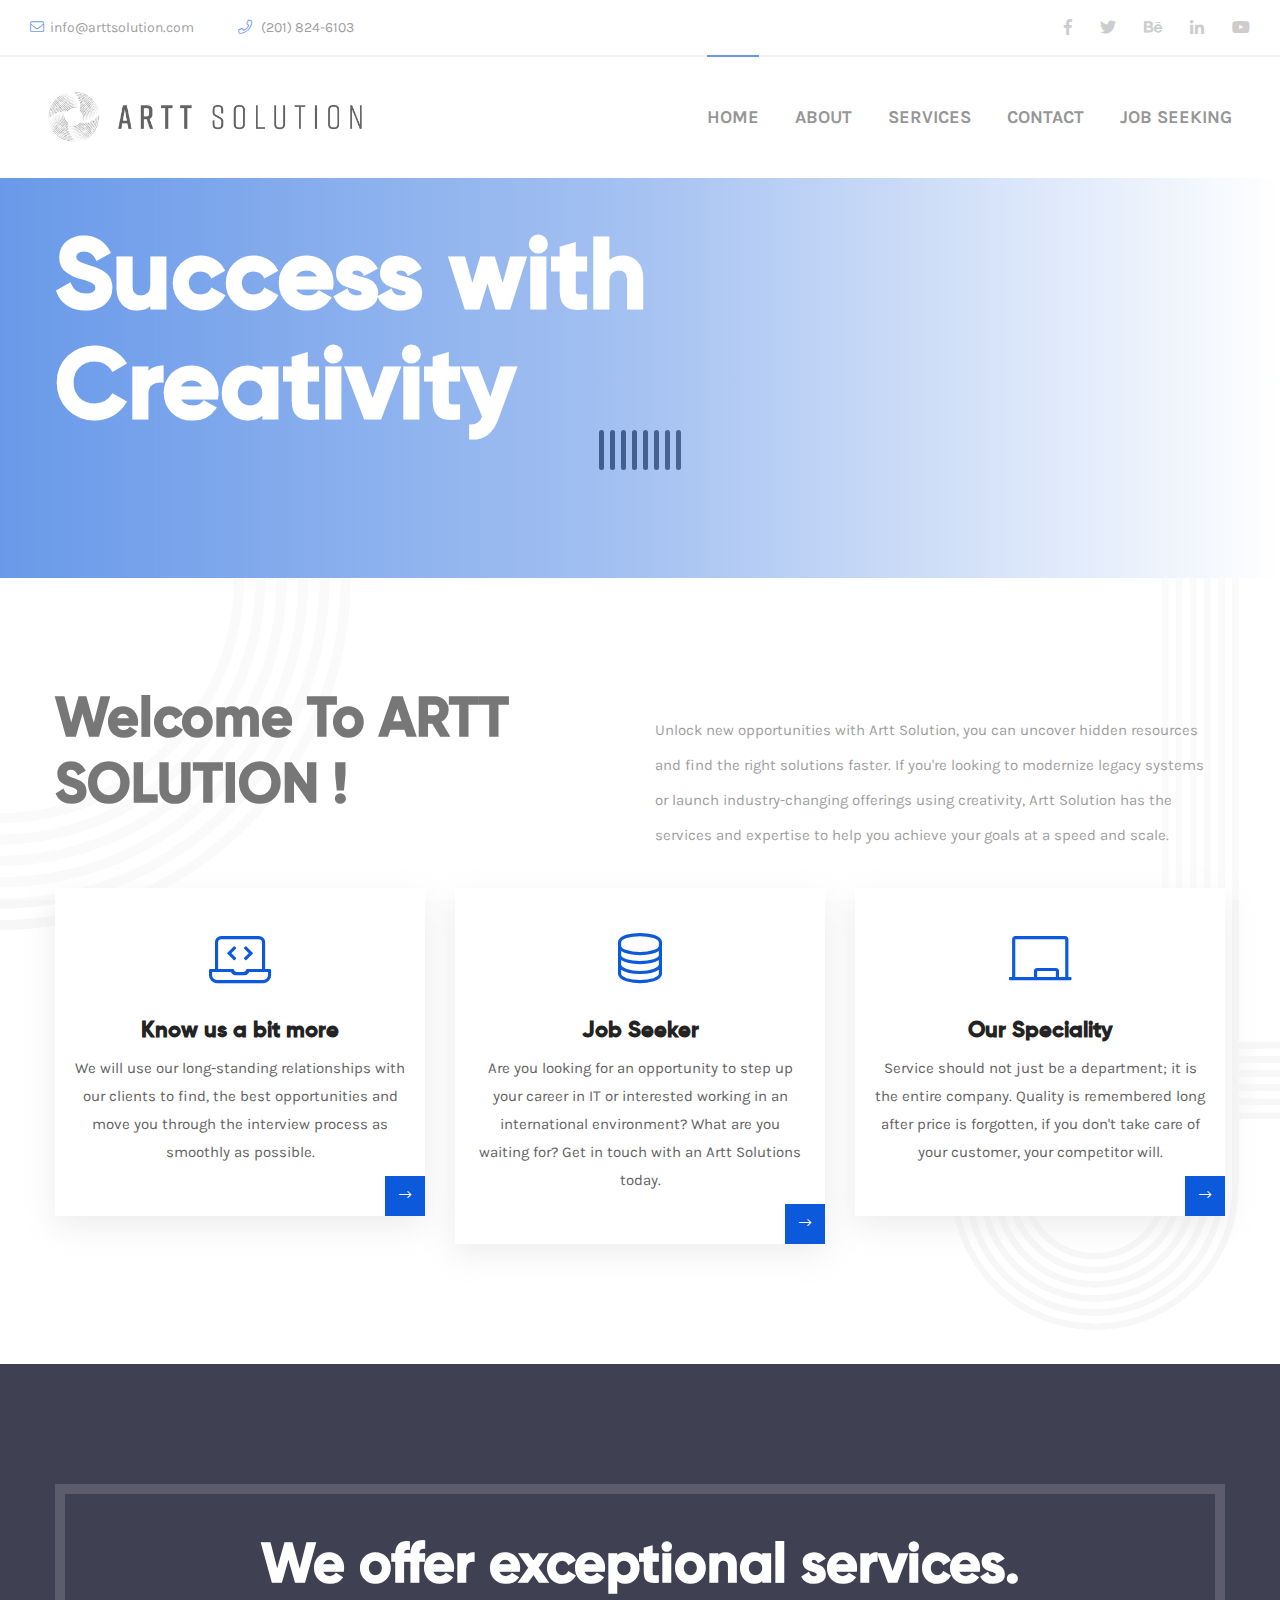
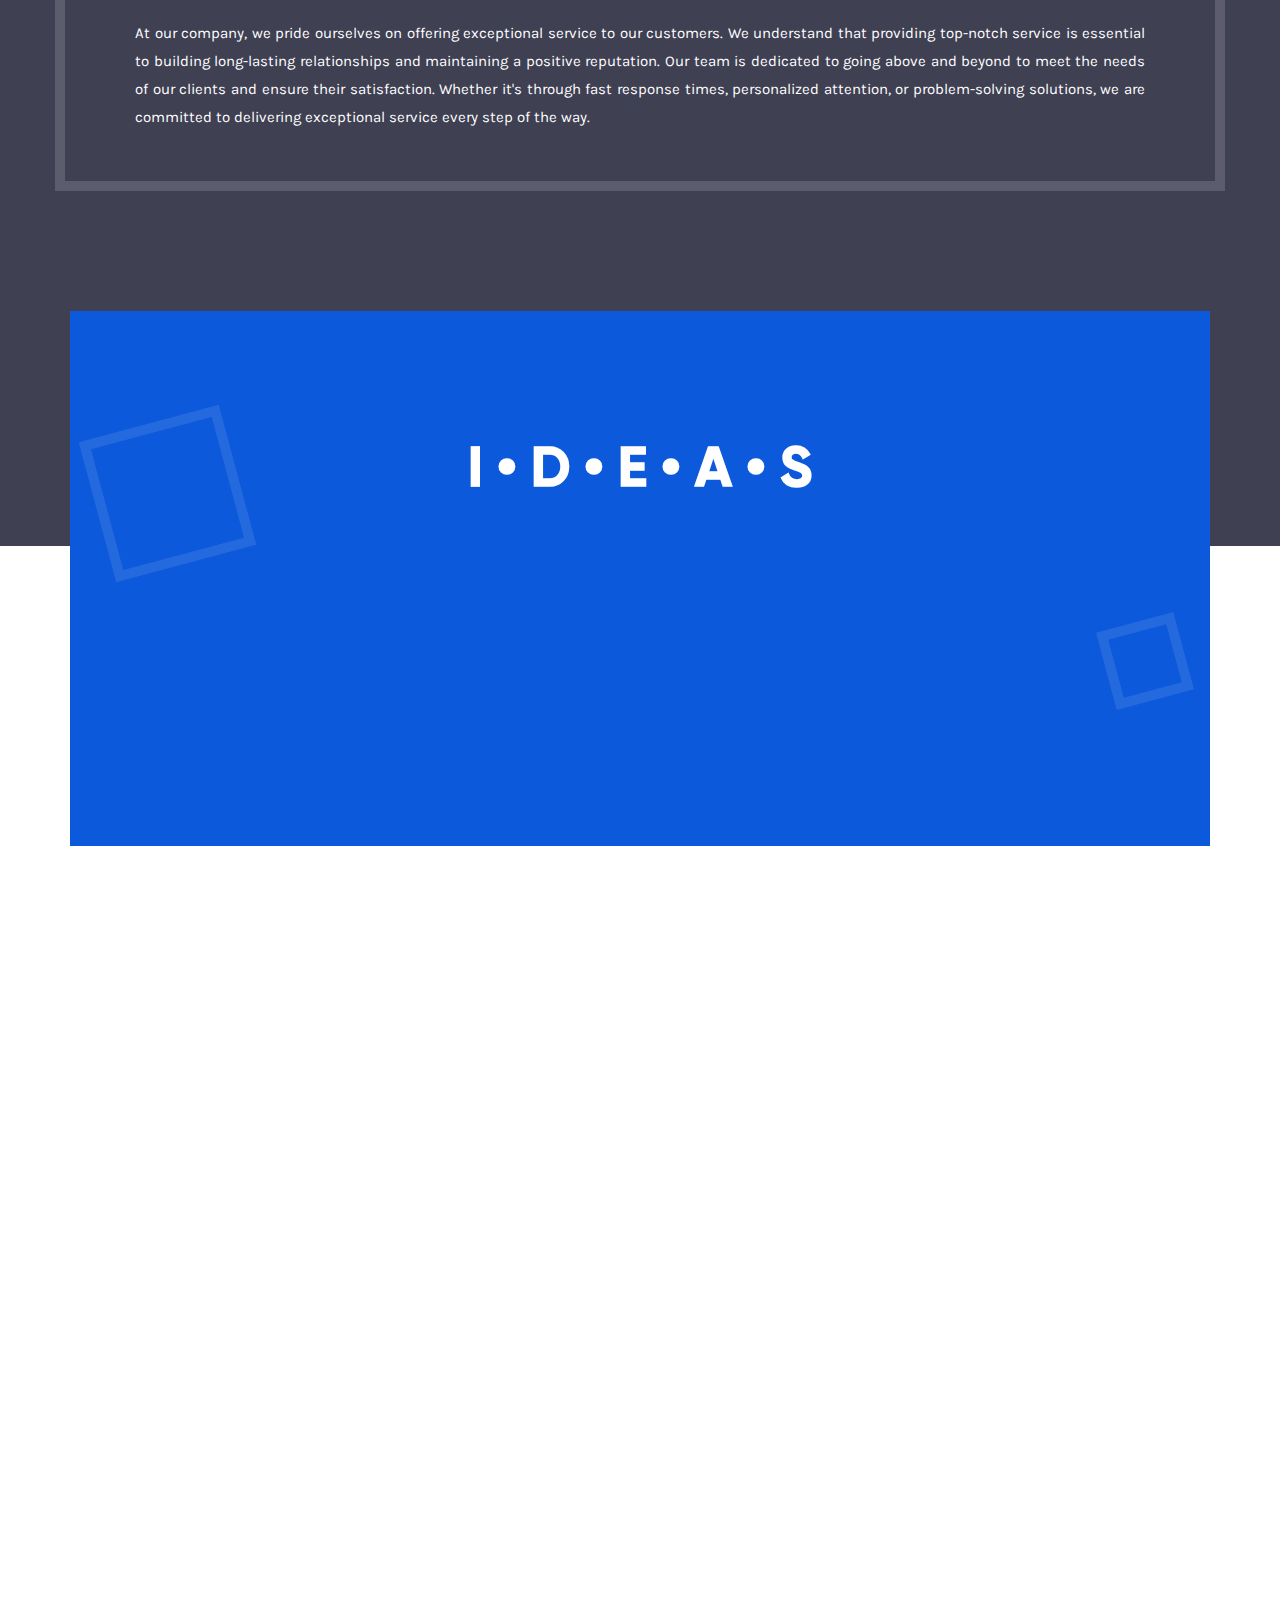
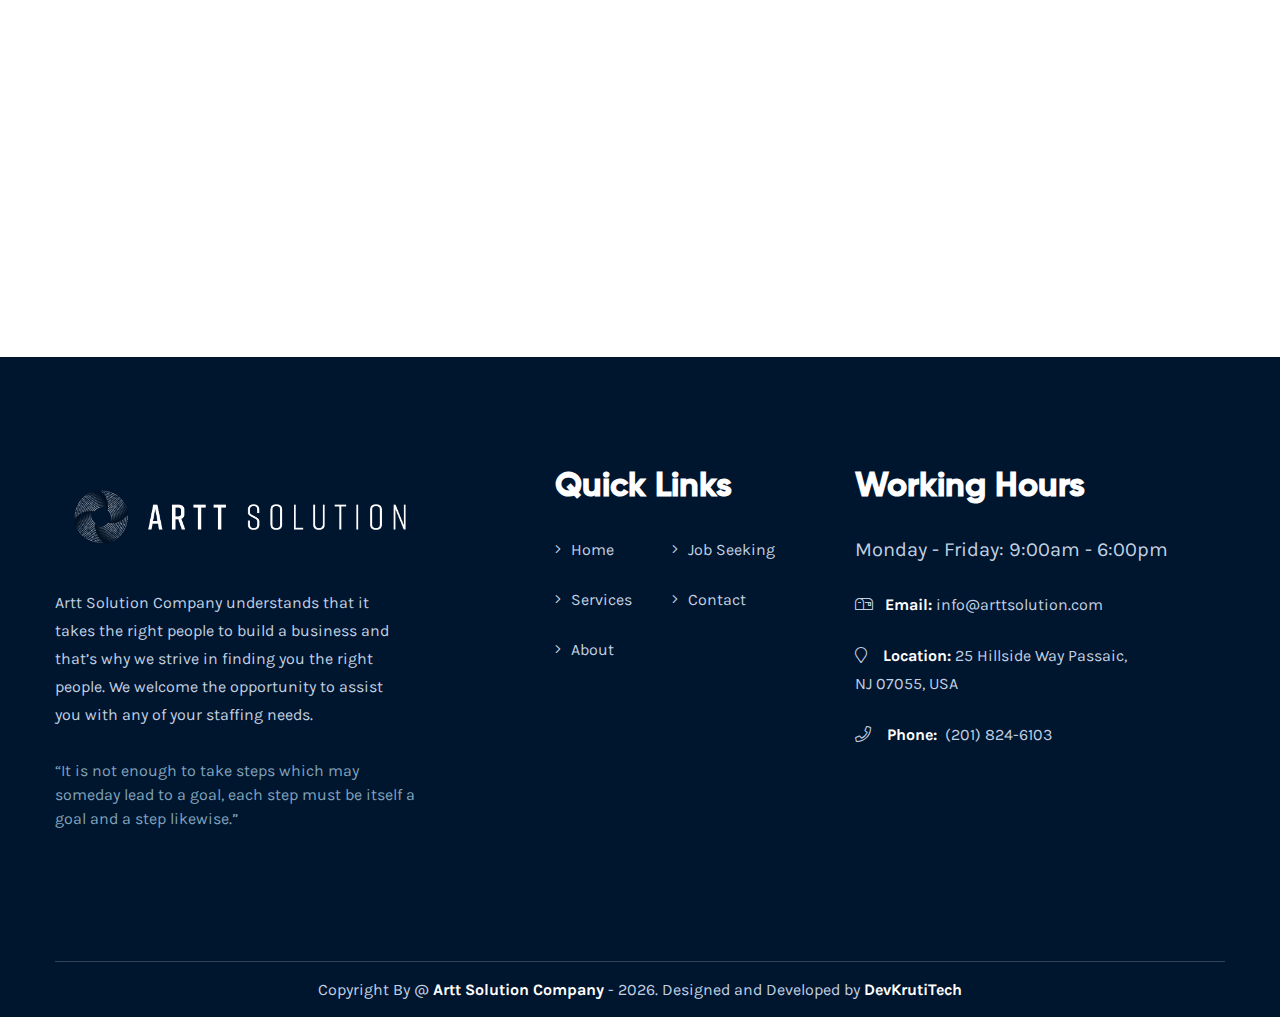
==== commit 72470d18: "added dynamic year i footer" ====
--- a/index.html
+++ b/index.html
@@ -371,7 +371,7 @@
                 <div class="row">
                     <div class="col-lg-12">
                         <div class="footer-copyright">
-                            <p>Copyright By @ <span>Artt Solution Company</span> - 2022. Designed and Developed by   <a href="https://devkrutitech.com"><span>DevKrutiTech</span></a></p>
+                            <p>Copyright By @ <span>Artt Solution Company</span> - <script>document.write(new Date().getFullYear())</script>. Designed and Developed by   <a href="https://devkrutitech.com"><span>DevKrutiTech</span></a></p>
                         </div> <!-- footer copyright -->
                     </div>
                 </div> <!-- row -->
--- a/assets/css/style.css
+++ b/assets/css/style.css
@@ -3480,11 +3480,11 @@
           padding-top: 170px; } }
       @media only screen and (min-width: 768px) and (max-width: 991px) {
         .about-experience-area .single-experience .experience-overlay {
-          padding-top: 205px; } }
+          padding-top: 55px; } }
       @media (max-width: 767px) {
         .about-experience-area .single-experience .experience-overlay {
           padding: 40px 20px;
-          padding-top: 165px; } }
+          padding-top: 55px; } }
       @media only screen and (min-width: 576px) and (max-width: 767px) {
         .about-experience-area .single-experience .experience-overlay {
           padding-top: 210px;
